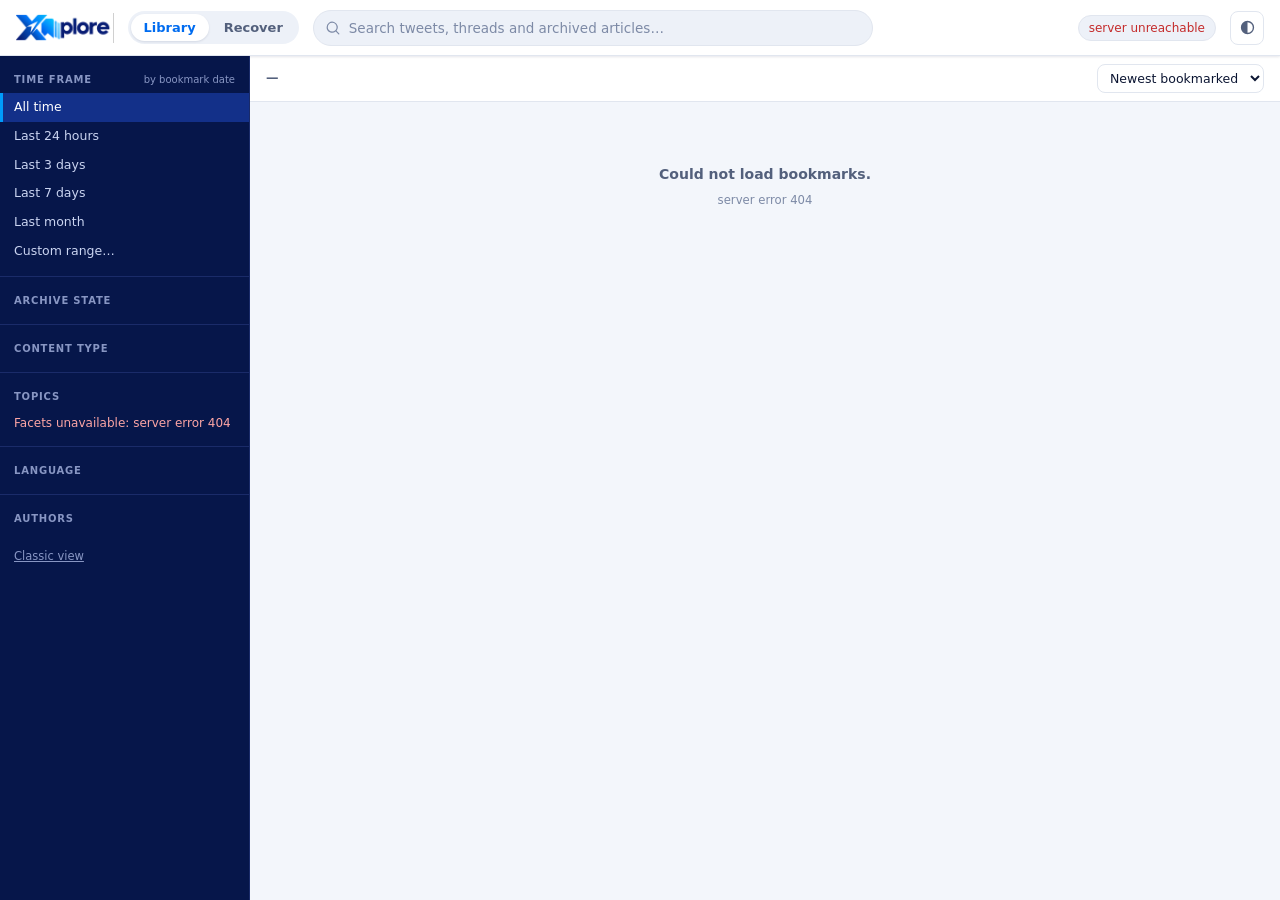
==== ui/index.html @ a2b52c95 "Xplore UI, desktop launcher and branding (workstreams A and B) New UI at / (old one at /classic), Mn" ====
<!doctype html>
<html lang="en">
<head>
<meta charset="utf-8">
<meta name="viewport" content="width=device-width, initial-scale=1">
<title>Xplore</title>
<link rel="icon" type="image/png" href="/assets/favicon-32.png">
<link rel="stylesheet" href="/ui/xplore.css">
<script>
  // Before first paint, so a chosen theme never flashes the other one.
  try { const t = localStorage.getItem("xp_theme"); if (t) document.documentElement.dataset.theme = t; } catch (e) {}
</script>
<!--
  Xplore's interface. Structure follows Mneme (header with one search box and
  live stats, facet sidebar, result list, detail panel) so moving between the
  two apps feels like one family; the colours are Xplore's.
  Plain files, no build step, no CDN: it is a local app and must work offline.
-->
</head>
<body>
<div id="app">

  <header id="header">
    <button id="nav-toggle" class="icon-btn" aria-label="Show filters" title="Filters">
      <svg viewBox="0 0 20 20" width="18" height="18" fill="currentColor" aria-hidden="true"><path d="M3 5h14v1.6H3zM3 9.2h14v1.6H3zM3 13.4h14V15H3z"/></svg>
    </button>
    <a id="logo" href="#library" title="Xplore">
      <img class="logo-light" src="/assets/xplore-logo-light-h64.png" alt="Xplore" height="30">
      <img class="logo-dark" src="/assets/xplore-logo-dark-h64.png" alt="Xplore" height="30">
    </a>
    <nav id="views" role="tablist" aria-label="Views">
      <button role="tab" data-view="library" class="on" aria-selected="true">Library</button>
      <button role="tab" data-view="recover" aria-selected="false">Recover <span id="rec-n" class="n"></span></button>
      <button role="tab" data-view="related" hidden>Related</button>
    </nav>
    <div id="search-wrap">
      <svg viewBox="0 0 20 20" fill="currentColor" width="16" height="16" aria-hidden="true"><path fill-rule="evenodd" d="M9 3.5a5.5 5.5 0 100 11 5.5 5.5 0 000-11zM2 9a7 7 0 1112.452 4.391l3.328 3.329a.75.75 0 11-1.06 1.06l-3.329-3.328A7 7 0 012 9z" clip-rule="evenodd"/></svg>
      <input type="search" id="q" placeholder="Search tweets, threads and archived articles…" autocomplete="off" aria-label="Search">
    </div>
    <div id="header-stats"></div>
    <button id="theme" class="icon-btn" data-mode="system" aria-label="Theme: follows the system" title="Theme: follows the system">
      <svg class="t-system" viewBox="0 0 20 20" width="17" height="17" aria-hidden="true"><circle cx="10" cy="10" r="7" fill="none" stroke="currentColor" stroke-width="1.6"/><path d="M10 3a7 7 0 000 14z" fill="currentColor"/></svg>
      <svg class="t-light" viewBox="0 0 20 20" width="17" height="17" aria-hidden="true"><circle cx="10" cy="10" r="3.6" fill="currentColor"/><g stroke="currentColor" stroke-width="1.6" stroke-linecap="round"><path d="M10 1.8v2.1M10 16.1v2.1M1.8 10h2.1M16.1 10h2.1M4.2 4.2l1.5 1.5M14.3 14.3l1.5 1.5M4.2 15.8l1.5-1.5M14.3 5.7l1.5-1.5"/></g></svg>
      <svg class="t-dark" viewBox="0 0 20 20" width="17" height="17" aria-hidden="true"><path d="M15.5 12.6A6.5 6.5 0 017.4 4.5a6.5 6.5 0 108.1 8.1z" fill="currentColor"/></svg>
    </button>
  </header>

  <div id="body">

    <aside id="sidebar" aria-label="Filters">
      <div id="side-library">
        <div class="side-label">Time frame <span class="basis" id="basis"></span></div>
        <div id="f-time"></div>
        <div id="custom-range" class="custom" hidden>
          <label>From <input type="date" id="cf"></label>
          <label>To <input type="date" id="ct"></label>
          <button id="c-apply" class="side-btn">Apply range</button>
        </div>
        <hr class="side-hr">
        <div class="side-label">Archive state</div>
        <div id="f-status"></div>
        <hr class="side-hr">
        <div class="side-label">Content type</div>
        <div id="f-type"></div>
        <hr class="side-hr">
        <div class="side-label">Topics</div>
        <div id="f-topic"><div class="side-muted">Loading…</div></div>
        <div id="f-tags-wrap" hidden>
          <hr class="side-hr">
          <div class="side-label">Tags</div>
          <div id="f-tag"></div>
        </div>
        <hr class="side-hr">
        <div class="side-label">Language</div>
        <div id="f-lang"></div>
        <hr class="side-hr">
        <div class="side-label">Authors</div>
        <div id="f-author"></div>
        <div id="side-note" class="side-note" hidden></div>
        <div class="side-foot"><a href="/classic">Classic view</a></div>
      </div>
      <div id="side-recover" hidden>
        <div class="side-label">Sites</div>
        <div id="f-domain"></div>
      </div>
    </aside>

    <main id="main">
      <section id="v-library" aria-label="Library">
        <div class="filter-bar">
          <span id="count" class="count" aria-live="polite">Loading…</span>
          <div id="chips" class="chips"></div>
          <label class="sort"><span class="sr">Sort</span>
            <select id="sort">
              <option value="bookmarked:desc">Newest bookmarked</option>
              <option value="bookmarked:asc">Oldest bookmarked</option>
              <option value="posted:desc">Newest posted</option>
              <option value="posted:asc">Oldest posted</option>
            </select>
          </label>
        </div>
        <div id="list" class="list">
          <div class="list-inner">
            <div id="notice" class="notice" hidden></div>
            <div id="results"></div>
            <button id="more" class="more" hidden>Load more</button>
          </div>
        </div>
      </section>

      <section id="v-recover" aria-label="Recover" hidden>
        <div class="filter-bar"><span id="rec-count" class="count">Loading…</span></div>
        <div id="rec-scroll" class="list">
          <div class="list-inner">
            <div class="intro">
              <b>Articles the archiver could not reach:</b> paywalls, bot walls, hosts that no longer answer.
              Many still exist on archive.today, which only a person can get past.
              <ol>
                <li>Open one with <b>Open on archive.today</b>. It opens in your browser.</li>
                <li>Pass the security check.</li>
                <li>The Xplore extension saves the text here by itself and confirms it in the corner of that page.</li>
              </ol>
            </div>
            <div id="rec-done" class="done" hidden></div>
            <div id="rec-list"></div>
            <button id="rec-more" class="more" hidden>Load more</button>
          </div>
        </div>
      </section>
    </main>

    <aside id="detail" aria-hidden="true" aria-label="Bookmark details">
      <button id="detail-close" class="icon-btn" aria-label="Close details" title="Close (Esc)">
        <svg width="12" height="12" viewBox="0 0 14 14" fill="none" stroke="currentColor" stroke-width="2" aria-hidden="true"><path d="M1 1l12 12M13 1L1 13"/></svg>
      </button>
      <div id="detail-body"></div>
    </aside>

    <div id="scrim"></div>

    <div id="reader" hidden>
      <div class="reader-bar">
        <span class="reader-label">Archived copy</span>
        <span id="reader-title" class="reader-title"></span>
        <a id="reader-open" class="btn" target="_blank" rel="noopener">Open in browser ↗</a>
        <button id="reader-close" class="btn">Close</button>
      </div>
      <iframe id="reader-frame" title="Archived article"></iframe>
    </div>

  </div>
</div>
<script type="module" src="/ui/app.js"></script>
</body>
</html>
---- ui/xplore.css ----
/* xplore.css — Xplore's interface. Layout after Mneme; palette from the Xplore
   logo and icon: navy #00186c, blue #006cf0 / #0078f0, bright #009cfc. */

:root {
  color-scheme: light;
  --bg: #f3f6fb;
  --card: #ffffff;
  --panel: #ffffff;
  --input: #edf1f8;
  --ink: #0c1633;
  --ink-2: #53607c;
  --ink-3: #7d8aa6;
  --line: #e1e6ef;
  --line-2: #cfd7e5;

  --side: #06164a;
  --side-hover: #0d2166;
  --side-active: #133089;
  --side-ink: #cad4f1;
  --side-muted: #8896c3;
  --side-line: #1a2b69;

  --accent: #006cf0;
  --accent-ink: #ffffff;
  --accent-soft: #e6f0ff;
  --accent-line: #b8d4fb;
  --bright: #009cfc;

  --ok: #157a3a;
  --ok-soft: #e5f5ea;
  --warn: #a8540b;
  --warn-soft: #fdf1df;
  --bad: #c42b2b;
  --mark: #cfe3ff;
  --mark-ink: inherit;

  --shadow: 0 1px 2px rgba(12, 28, 66, .05), 0 1px 3px rgba(12, 28, 66, .06);
  --shadow-md: 0 8px 24px rgba(12, 28, 66, .14);
  --radius: 10px;
  --sidebar-w: 250px;
  --detail-w: 360px;
  --font: system-ui, -apple-system, "Segoe UI", Roboto, "Helvetica Neue", sans-serif;
}

@media (prefers-color-scheme: dark) {
  :root:not([data-theme="light"]) {
    color-scheme: dark;
    --bg: #090e1b; --card: #101831; --panel: #0d1528; --input: #16213d;
    --ink: #e4eaf7; --ink-2: #9ca8c4; --ink-3: #6f7c9b; --line: #1d2843; --line-2: #2a3758;
    --side: #050a19; --side-hover: #0c1731; --side-active: #13265a; --side-ink: #c5cfe9;
    --side-muted: #7b89ae; --side-line: #142042;
    --accent: #4fa3ff; --accent-ink: #03122d; --accent-soft: #11284c; --accent-line: #224680;
    --bright: #38b6ff;
    --ok: #4ade80; --ok-soft: #0e2a1a; --warn: #fbbf24; --warn-soft: #2c2108; --bad: #f87171;
    --mark: #1e4a86; --mark-ink: #ffffff;
    --shadow: 0 1px 2px rgba(0, 0, 0, .35); --shadow-md: 0 10px 30px rgba(0, 0, 0, .5);
  }
  :root:not([data-theme="light"]) .logo-light { display: none; }
  :root:not([data-theme="light"]) .logo-dark { display: block; }
}
:root[data-theme="dark"] {
  color-scheme: dark;
  --bg: #090e1b; --card: #101831; --panel: #0d1528; --input: #16213d;
  --ink: #e4eaf7; --ink-2: #9ca8c4; --ink-3: #6f7c9b; --line: #1d2843; --line-2: #2a3758;
  --side: #050a19; --side-hover: #0c1731; --side-active: #13265a; --side-ink: #c5cfe9;
  --side-muted: #7b89ae; --side-line: #142042;
  --accent: #4fa3ff; --accent-ink: #03122d; --accent-soft: #11284c; --accent-line: #224680;
  --bright: #38b6ff;
  --ok: #4ade80; --ok-soft: #0e2a1a; --warn: #fbbf24; --warn-soft: #2c2108; --bad: #f87171;
  --mark: #1e4a86; --mark-ink: #ffffff;
  --shadow: 0 1px 2px rgba(0, 0, 0, .35); --shadow-md: 0 10px 30px rgba(0, 0, 0, .5);
}
:root[data-theme="dark"] .logo-light { display: none; }
:root[data-theme="dark"] .logo-dark { display: block; }

/* ── base ─────────────────────────────────────────────────────────────── */
*, *::before, *::after { box-sizing: border-box; }
html, body { height: 100%; margin: 0; }
body { font: 14px/1.5 var(--font); background: var(--bg); color: var(--ink); }
[hidden] { display: none !important; }
button { font: inherit; color: inherit; cursor: pointer; }
a { color: var(--accent); }
img { max-width: 100%; }
.sr { position: absolute; width: 1px; height: 1px; overflow: hidden; clip: rect(0 0 0 0); }
mark { background: var(--mark); color: var(--mark-ink); border-radius: 3px; padding: 0 1px; }
:focus-visible { outline: 2px solid var(--accent); outline-offset: 2px; }

#app { display: flex; flex-direction: column; height: 100vh; overflow: hidden; }

/* ── header ───────────────────────────────────────────────────────────── */
#header {
  min-height: 56px; display: flex; align-items: center; gap: 14px; padding: 0 16px;
  background: var(--panel); border-bottom: 1px solid var(--line); box-shadow: var(--shadow);
  flex-shrink: 0; z-index: 30;
}
#logo { display: flex; align-items: center; flex-shrink: 0; }
#logo img { height: 30px; width: auto; }
.logo-dark { display: none; }

#views { display: flex; gap: 2px; background: var(--input); border-radius: 999px; padding: 3px; flex-shrink: 0; }
#views button {
  border: 0; background: transparent; border-radius: 999px; padding: 4px 13px;
  font-size: 13px; font-weight: 600; color: var(--ink-2); white-space: nowrap;
}
#views button:hover { color: var(--ink); }
#views button.on { background: var(--card); color: var(--accent); box-shadow: var(--shadow); }
#views .n { font-weight: 500; color: var(--ink-3); font-variant-numeric: tabular-nums; }

#search-wrap { flex: 1; max-width: 560px; min-width: 0; position: relative; }
#search-wrap svg { position: absolute; left: 12px; top: 50%; transform: translateY(-50%); color: var(--ink-3); pointer-events: none; }
#q {
  width: 100%; height: 36px; border-radius: 999px; border: 1px solid var(--line);
  background: var(--input); color: var(--ink); padding: 0 14px 0 35px; font: inherit; font-size: 13.5px; outline: none;
}
#q::placeholder { color: var(--ink-3); }
#q:focus { border-color: var(--accent); box-shadow: 0 0 0 3px var(--accent-soft); background: var(--card); }

#header-stats { margin-left: auto; display: flex; gap: 6px; flex-shrink: 0; }
.stat {
  display: flex; align-items: center; gap: 5px; font-size: 12px; color: var(--ink-2);
  background: var(--input); border: 1px solid var(--line); border-radius: 999px; padding: 3px 10px; white-space: nowrap;
}
.stat b { color: var(--ink); font-weight: 600; font-variant-numeric: tabular-nums; }
.stat.bad { color: var(--bad); }
.dot { width: 7px; height: 7px; border-radius: 50%; flex-shrink: 0; }

.icon-btn {
  border: 1px solid var(--line); background: var(--card); border-radius: 8px; width: 34px; height: 34px;
  display: inline-grid; place-items: center; color: var(--ink-2); flex-shrink: 0; padding: 0;
}
.icon-btn:hover { color: var(--accent); border-color: var(--accent-line); }
#theme svg { display: none; }
#theme[data-mode="system"] .t-system, #theme[data-mode="light"] .t-light, #theme[data-mode="dark"] .t-dark { display: block; }
#nav-toggle { display: none; }

/* ── body row ─────────────────────────────────────────────────────────── */
#body { display: flex; flex: 1; min-height: 0; position: relative; }

/* ── sidebar ──────────────────────────────────────────────────────────── */
#sidebar {
  width: var(--sidebar-w); flex-shrink: 0; background: var(--side); color: var(--side-ink);
  overflow-y: auto; padding: 10px 0 24px; border-right: 1px solid var(--side-line);
  scrollbar-width: thin; scrollbar-color: var(--side-line) transparent;
}
.side-label {
  font-size: 10px; font-weight: 700; letter-spacing: .08em; text-transform: uppercase; color: var(--side-muted);
  padding: 6px 14px; display: flex; justify-content: space-between; align-items: baseline; gap: 8px;
}
.side-label .basis { text-transform: none; letter-spacing: 0; font-weight: 500; }
.side-hr { border: 0; border-top: 1px solid var(--side-line); margin: 10px 0; }
.side-muted { font-size: 12px; color: var(--side-muted); padding: 4px 14px; }
.filter-item {
  display: flex; align-items: center; gap: 8px; width: 100%; border: 0; background: transparent; color: var(--side-ink);
  text-align: left; padding: 5px 14px; font-size: 12.5px;
}
.filter-item:hover { background: var(--side-hover); }
.filter-item.active { background: var(--side-active); color: #fff; box-shadow: inset 3px 0 0 var(--bright); }
.fi-name { flex: 1; min-width: 0; overflow: hidden; text-overflow: ellipsis; white-space: nowrap; }
.fi-count { font-size: 11px; color: var(--side-muted); font-variant-numeric: tabular-nums; }
.filter-item.active .fi-count { color: #d9e5ff; }
.more-btn { border: 0; background: transparent; color: var(--bright); font-size: 11.5px; padding: 4px 14px; }
.more-btn:hover { text-decoration: underline; }
.custom { padding: 6px 14px 2px; display: grid; gap: 6px; font-size: 12px; color: var(--side-muted); }
.custom label { display: grid; gap: 2px; }
.custom input {
  width: 100%; background: var(--side-hover); border: 1px solid var(--side-line); color: var(--side-ink);
  border-radius: 6px; padding: 4px 6px; font: inherit; color-scheme: dark;
}
.side-btn { border: 1px solid var(--bright); background: transparent; color: var(--bright); border-radius: 6px; padding: 4px 8px; font-size: 12px; }
.side-btn:hover { background: var(--side-hover); }
.side-note {
  margin: 14px 14px 0; font-size: 11.5px; line-height: 1.5; color: var(--side-muted);
  border: 1px solid var(--side-line); border-radius: 8px; padding: 8px 10px;
}
.side-note b { color: var(--side-ink); }
.side-note button { border: 0; background: none; color: var(--bright); padding: 0; font-size: inherit; text-decoration: underline; }
.side-foot { padding: 16px 14px 0; font-size: 11.5px; }
.side-foot a { color: var(--side-muted); }
.side-err { font-size: 12px; color: #fca5a5; padding: 4px 14px; }

/* ── main ─────────────────────────────────────────────────────────────── */
#main { flex: 1; min-width: 0; display: flex; flex-direction: column; }
#main > section { display: flex; flex-direction: column; flex: 1; min-height: 0; }
.filter-bar {
  display: flex; align-items: center; flex-wrap: wrap; gap: 8px; padding: 8px 16px;
  border-bottom: 1px solid var(--line); background: var(--panel); min-height: 45px;
}
.count { font-size: 12.5px; color: var(--ink-2); font-weight: 550; white-space: nowrap; }
.chips { display: flex; flex-wrap: wrap; gap: 6px; flex: 1; min-width: 0; }
.chip {
  display: inline-flex; align-items: center; gap: 2px; border: 1px solid var(--accent-line); background: var(--accent-soft);
  color: var(--accent); border-radius: 999px; padding: 1px 3px 1px 10px; font-size: 12px; max-width: 100%;
}
.chip button { border: 0; background: transparent; color: inherit; width: 20px; height: 20px; border-radius: 50%; line-height: 1; padding: 0; font-size: 15px; }
.chip button:hover { background: var(--accent-line); }
.chip-clear { border: 0; background: none; color: var(--ink-3); font-size: 12px; text-decoration: underline; }
.sort { margin-left: auto; }
select {
  border: 1px solid var(--line); background: var(--card); color: var(--ink); border-radius: 8px;
  padding: 5px 8px; font: inherit; font-size: 12.5px;
}

.list { flex: 1; overflow-y: auto; padding: 14px 16px 48px; scrollbar-width: thin; }
.list-inner { max-width: 760px; margin: 0 auto; }
.notice {
  margin-bottom: 12px; padding: 8px 12px; border-radius: 8px; background: var(--warn-soft);
  font-size: 12.5px; border: 1px solid var(--line);
}
.linkish { border: 0; background: none; padding: 0; color: var(--accent); text-decoration: underline; font-size: inherit; }

/* ── cards ────────────────────────────────────────────────────────────── */
.card {
  display: flex; background: var(--card); border: 1px solid var(--line); border-radius: var(--radius);
  margin-bottom: 10px; overflow: hidden; box-shadow: var(--shadow); cursor: pointer;
  transition: border-color .12s, box-shadow .12s;
}
.card:hover { border-color: var(--line-2); box-shadow: var(--shadow-md); }
.card.selected { border-color: var(--accent); box-shadow: 0 0 0 3px var(--accent-soft); }
.card-bar { width: 3px; flex-shrink: 0; }
.card-bar.ok { background: var(--ok); }
.card-bar.warn { background: var(--warn); }
.card-body { flex: 1; min-width: 0; padding: 11px 14px 10px; }
.row1 { display: flex; align-items: baseline; flex-wrap: wrap; gap: 3px 7px; font-size: 12.5px; margin-bottom: 4px; }
.who { border: 0; background: none; padding: 0; font-weight: 650; font-size: 14px; color: var(--ink); text-align: left; }
.who:hover { color: var(--accent); text-decoration: underline; }
.handle, .when { color: var(--ink-3); }
.pill {
  display: inline-flex; align-items: center; border: 1px solid var(--line); background: var(--input); color: var(--ink-2);
  border-radius: 999px; padding: 0 8px; font-size: 11px; line-height: 18px; white-space: nowrap; max-width: 100%;
}
button.pill:hover { border-color: var(--accent-line); color: var(--accent); }
.pill.topic { background: var(--accent-soft); border-color: var(--accent-line); color: var(--accent); }
.pill.warn { background: var(--warn-soft); border-color: transparent; color: var(--warn); }
.pill.muted { background: transparent; color: var(--ink-3); }
.text { white-space: pre-wrap; overflow-wrap: anywhere; font-size: 14.5px; line-height: 1.55; }
.card .text { display: -webkit-box; -webkit-line-clamp: 9; -webkit-box-orient: vertical; overflow: hidden; }
.quote { margin: 8px 0 2px; border: 1px solid var(--line); border-radius: 8px; padding: 8px 10px; }
.quote .text { font-size: 13.5px; color: var(--ink-2); }
.card .quote .text { -webkit-line-clamp: 4; }
.q-who { font-size: 12px; font-weight: 600; color: var(--ink-2); margin-bottom: 2px; }
.links { margin-top: 8px; display: grid; gap: 7px; }
.link { border-left: 2px solid var(--accent-line); padding: 1px 0 1px 10px; min-width: 0; }
.link.video { border-left-color: var(--bright); }
.link-title { font-weight: 560; color: var(--ink); text-decoration: none; font-size: 13.5px; overflow-wrap: anywhere; }
.link-title:hover { color: var(--accent); text-decoration: underline; }
.link-meta { font-size: 11.5px; color: var(--ink-3); display: flex; flex-wrap: wrap; gap: 2px 7px; align-items: center; margin-top: 1px; }
.link-meta a { color: var(--ink-3); }
.link-meta a:hover { color: var(--accent); }
.st { font-size: 11px; border-radius: 999px; padding: 0 7px; line-height: 17px; border: 0; white-space: nowrap; }
.st.ok { background: var(--ok-soft); color: var(--ok); }
.st.warn { background: var(--warn-soft); color: var(--warn); }
.st.muted { background: var(--input); color: var(--ink-3); }
.st.recover { background: transparent; color: var(--accent); padding: 0; }
.st.recover:hover { text-decoration: underline; }
.snippet { font-size: 12.5px; color: var(--ink-2); margin-top: 3px; line-height: 1.5; overflow-wrap: anywhere; }
.excerpt {
  font-size: 12.5px; color: var(--ink-2); max-height: 9.6em; overflow: hidden; position: relative;
  white-space: pre-wrap; margin: 5px 0 0; overflow-wrap: anywhere;
}
.excerpt::after { content: ""; position: absolute; inset: auto 0 0; height: 3em; background: linear-gradient(transparent, var(--panel)); }
.why { font-size: 11.5px; color: var(--ink-3); margin-top: 7px; }
.why.only { color: var(--accent); font-weight: 560; }
.foot { display: flex; flex-wrap: wrap; align-items: center; gap: 5px; margin-top: 9px; }
.on-x { margin-left: auto; font-size: 12px; color: var(--ink-3); text-decoration: none; white-space: nowrap; }
.on-x:hover { color: var(--accent); }

.empty { text-align: center; color: var(--ink-3); padding: 48px 16px; }
.empty p { margin: 0 0 4px; font-size: 14px; font-weight: 550; color: var(--ink-2); }
.loading-row { color: var(--ink-3); padding: 24px 0; }
.skeleton {
  height: 118px; border-radius: var(--radius); margin-bottom: 10px; border: 1px solid var(--line);
  background: linear-gradient(90deg, var(--card) 20%, var(--input) 50%, var(--card) 80%); background-size: 200% 100%;
  animation: shimmer 1.3s infinite linear;
}
@keyframes shimmer { to { background-position: -200% 0; } }
.more { display: block; margin: 8px auto 0; border: 1px solid var(--line); background: var(--card); border-radius: 8px; padding: 7px 18px; color: var(--ink-2); }
.more:hover { border-color: var(--accent-line); color: var(--accent); }

/* ── detail panel ─────────────────────────────────────────────────────── */
#detail {
  width: var(--detail-w); flex-shrink: 0; background: var(--panel); border-left: 1px solid var(--line);
  overflow-y: auto; display: none; scrollbar-width: thin;
}
#detail.open { display: block; }
#detail-close { position: sticky; top: 10px; float: right; margin: 10px 10px 0 0; z-index: 2; width: 28px; height: 28px; border-radius: 50%; }
#detail-body { padding: 16px 18px 48px; }
.d-who { display: flex; flex-wrap: wrap; align-items: baseline; gap: 6px; padding-right: 30px; }
.d-who .who { font-size: 15.5px; }
.d-dates { font-size: 12px; color: var(--ink-3); margin: 2px 0 10px; }
.d-dates b { color: var(--ink-2); font-weight: 550; }
.d-actions { display: flex; gap: 6px; flex-wrap: wrap; margin-bottom: 14px; }
.btn {
  display: inline-flex; align-items: center; gap: 5px; border: 1px solid var(--line); background: var(--card); color: var(--ink);
  border-radius: 8px; padding: 5px 11px; font-size: 12.5px; text-decoration: none; white-space: nowrap;
}
.btn:hover { border-color: var(--accent-line); color: var(--accent); }
.btn.primary { background: var(--accent); border-color: var(--accent); color: var(--accent-ink); }
.btn.primary:hover { filter: brightness(1.08); color: var(--accent-ink); }
.btn.danger { color: var(--bad); }
.btn.danger:hover { border-color: var(--bad); color: var(--bad); }
.confirm { font-size: 12.5px; border: 1px solid var(--line); background: var(--warn-soft); border-radius: 8px; padding: 9px 11px; margin: -4px 0 14px; }
.confirm .row { display: flex; gap: 6px; margin-top: 8px; }
.d-text { font-size: 15px; }
.hint { font-size: 11.5px; color: var(--ink-3); margin-top: 6px; }
.d-sec { border-top: 1px solid var(--line); padding-top: 12px; margin-top: 16px; }
.d-sec h4 { margin: 0 0 8px; font-size: 10.5px; letter-spacing: .07em; text-transform: uppercase; color: var(--ink-3); }
.thread { margin: 0; padding-left: 22px; display: grid; gap: 9px; }
.thread li { white-space: pre-wrap; font-size: 13.5px; overflow-wrap: anywhere; }
.thread li::marker { color: var(--ink-3); font-size: 11px; }
.meta-grid { display: grid; grid-template-columns: auto 1fr; gap: 7px 12px; font-size: 12.5px; align-items: center; margin: 0; }
.meta-grid dt { color: var(--ink-3); }
.meta-grid dd { margin: 0; min-width: 0; overflow-wrap: anywhere; }
.meta-grid input { width: 100%; border: 1px solid var(--line); background: var(--input); color: var(--ink); border-radius: 6px; padding: 4px 7px; font: inherit; }
.meta-grid input:focus { border-color: var(--accent); outline: none; background: var(--card); }
.saved { color: var(--ok); font-size: 11.5px; min-height: 1.5em; margin-top: 6px; }
.media-grid { display: grid; grid-template-columns: repeat(auto-fill, minmax(96px, 1fr)); gap: 6px; }
.media-grid img { width: 100%; aspect-ratio: 1; object-fit: cover; border-radius: 6px; background: var(--input); display: block; }

/* ── reader ───────────────────────────────────────────────────────────── */
#reader { position: absolute; inset: 0; background: var(--bg); z-index: 40; display: flex; flex-direction: column; }
.reader-bar { display: flex; gap: 8px; align-items: center; padding: 8px 12px; border-bottom: 1px solid var(--line); background: var(--panel); }
.reader-label { font-size: 10.5px; letter-spacing: .07em; text-transform: uppercase; color: var(--ink-3); white-space: nowrap; }
.reader-title { flex: 1; min-width: 0; font-weight: 600; overflow: hidden; text-overflow: ellipsis; white-space: nowrap; }
#reader-frame { flex: 1; border: 0; width: 100%; }

/* ── recover ──────────────────────────────────────────────────────────── */
.intro { background: var(--card); border: 1px solid var(--line); border-radius: var(--radius); padding: 12px 14px; margin-bottom: 12px; font-size: 13px; }
.intro ol { margin: 6px 0 0; padding-left: 20px; }
.done { background: var(--ok-soft); border-radius: var(--radius); padding: 9px 12px; margin-bottom: 12px; font-size: 12.5px; }
.card.rec { cursor: default; }
.rec-title { font-weight: 600; color: var(--ink); text-decoration: none; font-size: 14.5px; overflow-wrap: anywhere; }
.rec-title:hover { color: var(--accent); text-decoration: underline; }
.card.rec .btn { margin-top: 8px; }
.card.rec.opened { opacity: .7; }
.card.rec.saved { opacity: .5; }
.card.flash { animation: flash 1.8s ease-out; }
@keyframes flash { 0%, 45% { box-shadow: 0 0 0 4px var(--accent-line); border-color: var(--accent); } }

/* ── narrow ───────────────────────────────────────────────────────────── */
#scrim { display: none; }

@media (max-width: 1200px) {
  #detail.open {
    position: absolute; right: 0; top: 0; bottom: 0; z-index: 25; box-shadow: var(--shadow-md);
    max-width: calc(100% - 16px);
  }
  .stat.optional { display: none; }
}
@media (max-width: 880px) {
  #nav-toggle { display: inline-grid; }
  #sidebar {
    position: absolute; left: 0; top: 0; bottom: 0; z-index: 27; transform: translateX(-100%);
    transition: transform .2s ease; box-shadow: var(--shadow-md); max-width: 85%;
  }
  body.nav-open #sidebar { transform: none; }
  body.nav-open #scrim { display: block; position: absolute; inset: 0; background: rgba(4, 10, 30, .45); z-index: 26; }
  #header-stats { display: none; }
}
@media (max-width: 640px) {
  #header { flex-wrap: wrap; padding: 8px 12px; gap: 8px; }
  #logo img { height: 24px; }
  #views { margin-left: auto; }
  #theme { order: 5; }
  #search-wrap { order: 10; flex-basis: 100%; max-width: none; }
  .list { padding: 10px 10px 48px; }
  .filter-bar { padding: 8px 12px; }
  #detail.open { width: 100%; max-width: 100%; }
  .card-body { padding: 10px 11px 9px; }
}
@media (prefers-reduced-motion: reduce) {
  .skeleton, .card.flash { animation: none; }
  #sidebar { transition: none; }
}
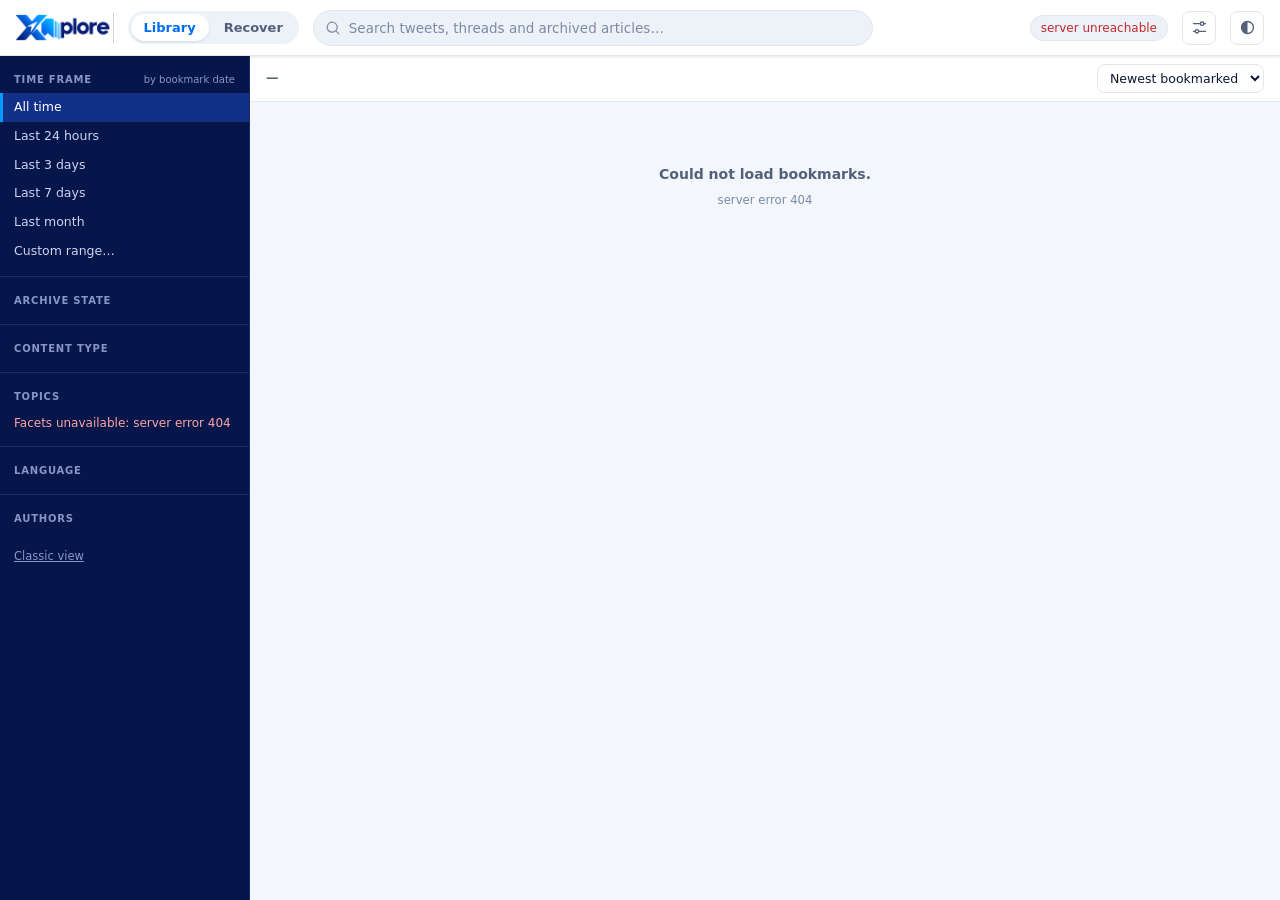
==== commit 45965133: "C2: AI-supported Related (provider-switchable, DeepSeek default) providers.py: provider list after C" ====
--- a/ui/index.html
+++ b/ui/index.html
@@ -38,6 +38,40 @@
       <input type="search" id="q" placeholder="Search tweets, threads and archived articles…" autocomplete="off" aria-label="Search">
     </div>
     <div id="header-stats"></div>
+    <button id="settings-btn" class="icon-btn" aria-label="AI settings" title="AI settings">
+      <svg viewBox="0 0 20 20" width="17" height="17" fill="none" stroke="currentColor" stroke-width="1.6" stroke-linecap="round" aria-hidden="true"><path d="M3 5.5h8M15 5.5h2M3 14.5h2M9 14.5h8"/><circle cx="13" cy="5.5" r="2"/><circle cx="7" cy="14.5" r="2"/></svg>
+    </button>
+    <dialog id="settings" aria-labelledby="settings-title">
+      <div class="s-body">
+        <h2 id="settings-title">AI settings</h2>
+        <p class="s-intro">AI makes <b>Related</b> smarter: it widens what to look for (names, other language,
+          paraphrase) and judges what is really about the same thing. It uses your own API key, which stays on
+          this computer; the provider bills you for each use.</p>
+        <label class="s-field">Provider
+          <select id="s-provider"></select></label>
+        <div id="s-note" class="s-hint"></div>
+        <label class="s-field">API key
+          <input id="s-key" type="password" autocomplete="off" spellcheck="false"></label>
+        <div id="s-key-state" class="s-hint"></div>
+        <div class="s-row">
+          <label class="s-field">Fast model <input id="s-fast" spellcheck="false"></label>
+          <label class="s-field">Quality model <input id="s-quality" spellcheck="false"></label>
+        </div>
+        <div class="s-row">
+          <label class="s-field">Limit per request ($) <input id="s-per-request" type="number" min="0" max="100" step="0.01"></label>
+          <label class="s-field">Limit per day ($) <input id="s-per-day" type="number" min="0" max="100" step="0.05"></label>
+        </div>
+        <div id="s-spent" class="s-hint"></div>
+        <div id="s-msg" class="s-msg" aria-live="polite"></div>
+        <div class="s-actions">
+          <button type="button" id="s-test" class="btn">Save and test</button>
+          <button type="button" id="s-clear" class="btn danger" hidden>Remove saved key</button>
+          <span class="s-spacer"></span>
+          <button type="button" id="s-cancel" class="btn">Close</button>
+          <button type="button" id="s-save" class="btn primary">Save</button>
+        </div>
+      </div>
+    </dialog>
     <button id="theme" class="icon-btn" data-mode="system" aria-label="Theme: follows the system" title="Theme: follows the system">
       <svg class="t-system" viewBox="0 0 20 20" width="17" height="17" aria-hidden="true"><circle cx="10" cy="10" r="7" fill="none" stroke="currentColor" stroke-width="1.6"/><path d="M10 3a7 7 0 000 14z" fill="currentColor"/></svg>
       <svg class="t-light" viewBox="0 0 20 20" width="17" height="17" aria-hidden="true"><circle cx="10" cy="10" r="3.6" fill="currentColor"/><g stroke="currentColor" stroke-width="1.6" stroke-linecap="round"><path d="M10 1.8v2.1M10 16.1v2.1M1.8 10h2.1M16.1 10h2.1M4.2 4.2l1.5 1.5M14.3 14.3l1.5 1.5M4.2 15.8l1.5-1.5M14.3 5.7l1.5-1.5"/></g></svg>
--- a/ui/xplore.css
+++ b/ui/xplore.css
@@ -336,6 +336,102 @@
 .card.flash { animation: flash 1.8s ease-out; }
 @keyframes flash { 0%, 45% { box-shadow: 0 0 0 4px var(--accent-line); border-color: var(--accent); } }
 
+/* ── related drawer (C1) ──────────────────────────────────────────────── */
+.rel-btn {
+  border: 1px solid var(--line); background: transparent; color: var(--ink-2); border-radius: 999px;
+  padding: 0 9px; font-size: 11.5px; line-height: 19px; white-space: nowrap;
+}
+.rel-btn:hover, .rel-btn[aria-expanded="true"] { border-color: var(--accent-line); color: var(--accent); }
+.rel { margin-top: 10px; border-top: 1px solid var(--line); padding-top: 8px; cursor: default; }
+.rel.busy { opacity: .6; }
+.rel-head {
+  display: flex; justify-content: space-between; align-items: baseline; gap: 8px;
+  font-size: 10.5px; font-weight: 650; letter-spacing: .07em; text-transform: uppercase; color: var(--ink-3);
+}
+.rel-meta { font-weight: 400; letter-spacing: 0; text-transform: none; font-size: 11.5px; }
+.rel-sec { font-size: 11px; color: var(--ink-3); margin: 8px 0 0; }
+.ritem { padding: 6px 0; border-bottom: 1px solid var(--line); min-width: 0; }
+.ritem:last-of-type { border-bottom: 0; }
+.rtweet { cursor: pointer; border-radius: 6px; }
+.rtweet:hover .rtext { color: var(--ink); }
+.rtitle { font-weight: 560; font-size: 13px; color: var(--ink); text-decoration: none; overflow-wrap: anywhere; }
+.rtitle:hover { color: var(--accent); text-decoration: underline; }
+.rwho { font-weight: 600; font-size: 12.5px; }
+.rtext {
+  font-size: 13px; color: var(--ink-2); white-space: pre-wrap; overflow-wrap: anywhere;
+  display: -webkit-box; -webkit-line-clamp: 2; -webkit-box-orient: vertical; overflow: hidden;
+}
+.rchips { display: flex; flex-wrap: wrap; gap: 4px; margin-top: 3px; }
+.rchip { font-size: 11px; line-height: 17px; padding: 0 7px; border-radius: 999px; background: var(--accent-soft); color: var(--accent); max-width: 100%; overflow: hidden; text-overflow: ellipsis; white-space: nowrap; }
+.rchip.g { background: var(--input); color: var(--ink-2); }
+.rbar { height: 3px; border-radius: 2px; background: var(--line); margin-top: 5px; overflow: hidden; max-width: 220px; }
+.rbar i { display: block; height: 100%; background: var(--accent); }
+.rel-controls { display: flex; flex-wrap: wrap; gap: 5px; align-items: center; margin: 8px 0 2px; }
+.rtoggle {
+  border: 1px solid var(--line); background: transparent; color: var(--ink-3); border-radius: 999px;
+  padding: 0 8px; font-size: 11.5px; line-height: 20px; opacity: .6;
+}
+.rtoggle.on { opacity: 1; color: var(--ink-2); border-color: var(--line-2); }
+.rtoggle b { font-weight: 600; }
+.rwin { font-size: 11.5px; color: var(--ink-3); margin-left: auto; display: flex; gap: 5px; align-items: center; }
+.rwin select { font-size: 11.5px; padding: 1px 4px; }
+.rel-more { border: 0; background: none; color: var(--accent); font-size: 12px; padding: 6px 0 0; }
+.rel-more:hover { text-decoration: underline; }
+.rel-empty { font-size: 12.5px; color: var(--ink-3); padding: 8px 0 2px; }
+.rel-q { margin-bottom: 10px; background: var(--card); border: 1px solid var(--line); border-radius: var(--radius); padding: 8px 14px; }
+.rel-q .rel { margin-top: 8px; }
+.rel-q-btn { border: 0; background: none; color: var(--accent); font-weight: 600; font-size: 13px; padding: 0; text-align: left; }
+.rel-q-btn:hover { text-decoration: underline; }
+
+/* ── AI in the related drawer (C2) ────────────────────────────────────── */
+.rai {
+  border: 1px solid var(--line); background: transparent; color: var(--ink-3); border-radius: 999px;
+  padding: 0 8px; font-size: 10.5px; font-weight: 650; letter-spacing: .04em; line-height: 18px; text-transform: none;
+}
+.rai[aria-pressed="true"] { background: var(--accent); border-color: var(--accent); color: var(--accent-ink); }
+.rai-note { font-size: 11.5px; color: var(--ink-3); margin-top: 5px; }
+.rai-note.bad { color: var(--warn); }
+.rai-note button { border: 0; background: none; color: var(--accent); padding: 0; font-size: inherit; text-decoration: underline; }
+.rrel { display: inline-flex; gap: 2px; vertical-align: middle; margin-right: 4px; }
+.rrel i { width: 6px; height: 6px; border-radius: 50%; background: var(--line-2); }
+.rrel i.on { background: var(--accent); }
+.rwhy { font-size: 12px; color: var(--ink-2); font-style: italic; margin-top: 3px; }
+.ritem.r0 { opacity: .55; }
+.rjudge { float: right; display: inline-flex; gap: 3px; margin-left: 8px; }
+.rj {
+  width: 22px; height: 22px; border-radius: 6px; border: 1px solid var(--line); background: var(--card);
+  color: var(--ink-3); font-size: 12px; line-height: 1; padding: 0;
+}
+.rj:hover { border-color: var(--ok); color: var(--ok); }
+.rj.no:hover { border-color: var(--bad); color: var(--bad); }
+.rj.on { background: var(--ok); border-color: var(--ok); color: #fff; }
+.rj.no.on { background: var(--bad); border-color: var(--bad); color: #fff; }
+.rgold-note { font-size: 11px; color: var(--ink-3); margin: 2px 0 0; }
+
+/* ── settings dialog ──────────────────────────────────────────────────── */
+#settings {
+  border: 1px solid var(--line); border-radius: 12px; background: var(--panel); color: var(--ink);
+  padding: 0; width: min(560px, calc(100vw - 32px)); box-shadow: var(--shadow-md);
+}
+#settings::backdrop { background: rgba(4, 10, 30, .45); }
+.s-body { padding: 18px 20px 16px; display: grid; gap: 8px; }
+.s-body h2 { margin: 0; font-size: 17px; font-weight: 650; }
+.s-intro { margin: 0 0 4px; font-size: 13px; color: var(--ink-2); }
+.s-field { display: grid; gap: 3px; font-size: 12px; color: var(--ink-3); flex: 1; min-width: 0; }
+.s-field input, .s-field select {
+  font: inherit; font-size: 13.5px; color: var(--ink); background: var(--input); border: 1px solid var(--line);
+  border-radius: 8px; padding: 6px 9px; width: 100%;
+}
+.s-field input:focus, .s-field select:focus { border-color: var(--accent); outline: none; background: var(--card); }
+.s-row { display: flex; gap: 10px; flex-wrap: wrap; }
+.s-hint { font-size: 11.5px; color: var(--ink-3); min-height: 0; }
+.s-hint:empty { display: none; }
+.s-msg { font-size: 12.5px; min-height: 1.4em; }
+.s-msg.ok { color: var(--ok); }
+.s-msg.bad { color: var(--bad); }
+.s-actions { display: flex; gap: 6px; flex-wrap: wrap; align-items: center; margin-top: 4px; }
+.s-spacer { flex: 1; }
+
 /* ── narrow ───────────────────────────────────────────────────────────── */
 #scrim { display: none; }
 
